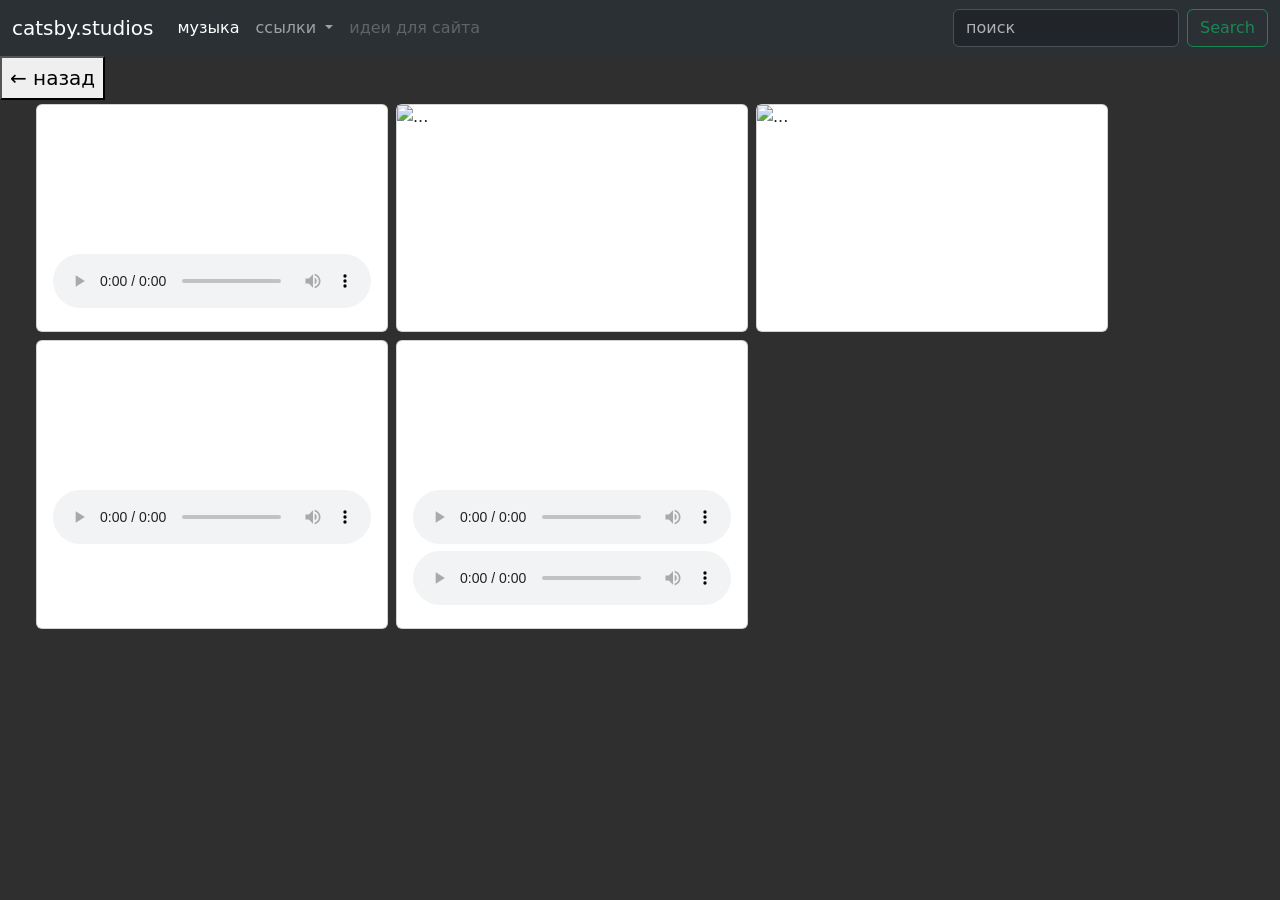
==== main/unreleased.html @ 5673c03b "Create unreleased.html" ====
<!doctype html>
<html lang="en">
  <head>
    <meta charset="utf-8" />
    <meta name="viewport" content="width=device-width, initial-scale=1" />
    <title>Bootstrap demo</title>
    <link href="/catsby.studios/index.css" rel="stylesheet" />
    <link
      href="https://cdn.jsdelivr.net/npm/bootstrap@5.3.8/dist/css/bootstrap.min.css"
      rel="stylesheet"
      integrity="sha384-sRIl4kxILFvY47J16cr9ZwB07vP4J8+LH7qKQnuqkuIAvNWLzeN8tE5YBujZqJLB"
      crossorigin="anonymous"
    />
  </head>
  <body style="background: rgb(47, 47, 47);">
    <div class="main" style="background-color: rgb(47, 47, 47);">
      <nav class="navbar navbar-expand-lg bg-body-tertiary" data-bs-theme="dark">
        <div class="container-fluid">
          <a class="navbar-brand" href="#">catsby.studios</a>
          <button
            class="navbar-toggler"
            type="button"
            data-bs-toggle="collapse"
            data-bs-target="#navbarSupportedContent"
            aria-controls="navbarSupportedContent"
            aria-expanded="false"
            aria-label="Toggle navigation"
          >
            <span class="navbar-toggler-icon"></span>
          </button>
          <div class="collapse navbar-collapse" id="navbarSupportedContent">
            <ul class="navbar-nav me-auto mb-2 mb-lg-0">
              <li class="nav-item">
                <a class="nav-link active" aria-current="page" href="index.html"
                  >музыка</a
                >
              </li>
              <li class="nav-item dropdown">
                <a
                  class="nav-link dropdown-toggle"
                  href="#"
                  role="button"
                  data-bs-toggle="dropdown"
                  aria-expanded="false"
                >
                  ссылки
                </a>
                <ul class="dropdown-menu">
                  <li>
                    <a class="dropdown-item" href="https://band.link/LLnOx"
                      >альбомы</a
                    >
                  </li>
                  <li><hr class="dropdown-divider" /></li>
                  <li>
                    <a class="dropdown-item" href="https://t.me/catsby_studios"
                      >телеграмм</a
                    >
                  </li>
                </ul>
              </li>
              <li class="nav-item">
                <a class="nav-link disabled" aria-disabled="true"
                  >идеи для сайта</a
                >
              </li>
            </ul>
            <form class="d-flex" role="search">
              <input
                class="form-control me-2"
                onkeyup="searchie()"
                type="search"
                placeholder="поиск"
                aria-label="Search"
              />
              <button class="btn btn-outline-success" type="submit">
                Search
              </button>
            </form>
          </div>
        </div>
      </nav>
        <div class="div">
          <a href="/catsby.studios/index.html">
            <button class="btn2 p-1">
              <h5 class="txt m-1">←      назад</h5>
            </button>
          </a>  
        </div>
        <ul class="tracks d-flex align-content-end flex-wrap">
          <div class="card m-1" style="width: 22rem;">
                <div class="card-body">
                  <h1 class="card-title" style="color: white;">untitled</h5>
                  <h4 class="card-title-2" style="color: white;">dancatsby</h5>
                  <p class="card-text" style="color: white;">
                      вышел в тг 15 февраля ↓
                  </p>
                  <audio controls class="audio w-100">
                    <source src="/catsby.studios/unrealeased/untitled.mp3" type="audio/wav">
                  </audio>
                </div>
          </div>
          <div class="card m-1" style="width: 22rem">
            <img src="/catsby.studios/img/warn.png" class="card-img-top2" height="100%" alt="..." />
          <div class="car" style="color: white;">
          </div>
          </div>
          <div class="card m-1" style="width: 22rem">
            <img src="/catsby.studios/img/warn2.png" class="card-img-top2" height="100%" alt="..." />
          <div class="car" style="color: white;">
          </div>
          </div>
          <div class="card m-1" style="width: 22rem;">
                <div class="card-body">
                  <h1 class="card-title" style="color: white;">depth</h5>
                  <h4 class="card-title-2" style="color: white;">dancatsby</h5>
                  <p class="card-text" style="color: white;">
                      вышел в тг 22 января 2025 ↓
                  </p>
                  <audio controls class="audio w-100">
                    <source src="/catsby.studios/unrealeased/depth.mp3" type="audio/wav">
                  </audio>
                </div>
          </div>
          <div class="card m-1" style="width: 22rem;">
                <div class="card-body">
                  <h1 class="card-title" style="color: white;">project 20</h5>
                  <h4 class="card-title-2" style="color: white;">dancatsby</h5>
                  <p class="card-text" style="color: white;">
                      вышел в тг 26 октября 2025 ↓
                  </p>
                  <audio controls class="audio w-100">
                    <source src="/catsby.studios/unrealeased/Project_20.mp3" type="audio/mpeg">
                    братуха у тебя браузер не поддерживает аудиофайлы короче да
                  </audio>
                  <audio controls class="audio w-100">
                    <source src="/catsby.studios/unrealeased/Project_20_2.mp3" type="audio/mpeg">
                    братуха у тебя браузер не поддерживает аудиофайлы короче да
                  </audio>
                </div>
          </div>
        </ul>
      </div>
    </div>
    <script
      src="https://cdn.jsdelivr.net/npm/bootstrap@5.3.8/dist/js/bootstrap.bundle.min.js"
      integrity="sha384-FKyoEForCGlyvwx9Hj09JcYn3nv7wiPVlz7YYwJrWVcXK/BmnVDxM+D2scQbITxI"
      crossorigin="anonymous"
    ></script>
    <script
      src="script.js"
      
    ></script>
  </body>
</html>
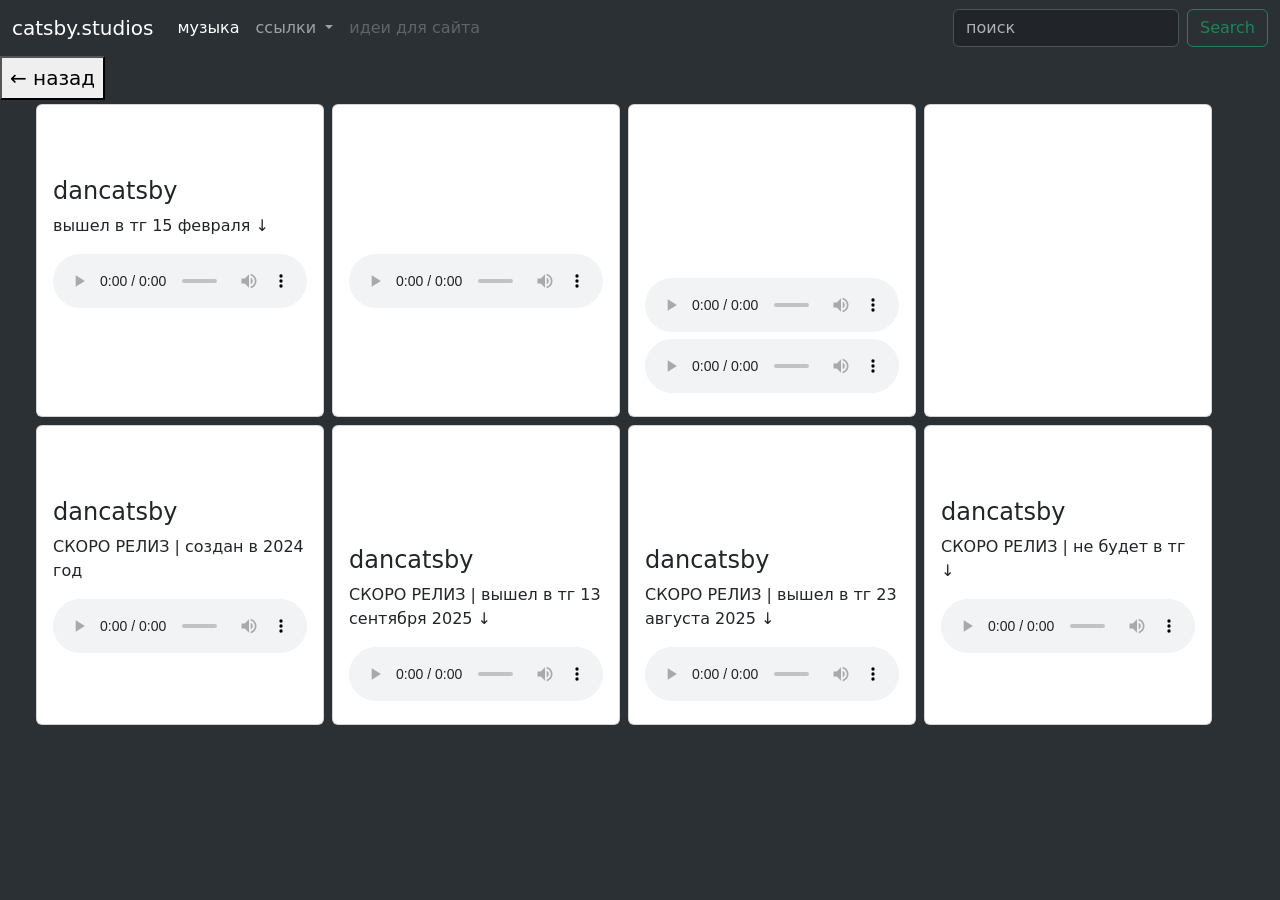
==== commit b02c925a: "Update unreleased.html" ====
--- a/main/unreleased.html
+++ b/main/unreleased.html
@@ -12,8 +12,8 @@
       crossorigin="anonymous"
     />
   </head>
-  <body style="background: rgb(47, 47, 47);">
-    <div class="main" style="background-color: rgb(47, 47, 47);">
+  <body style="background-color: #2B3035;">
+    <div class="main" style="background-color: #2B3035;">
       <nav class="navbar navbar-expand-lg bg-body-tertiary" data-bs-theme="dark">
         <div class="container-fluid">
           <a class="navbar-brand" href="#">catsby.studios</a>
@@ -87,12 +87,12 @@
             </button>
           </a>  
         </div>
-        <ul class="tracks d-flex align-content-end flex-wrap">
-          <div class="card m-1" style="width: 22rem;">
-                <div class="card-body">
-                  <h1 class="card-title" style="color: white;">untitled</h5>
-                  <h4 class="card-title-2" style="color: white;">dancatsby</h5>
-                  <p class="card-text" style="color: white;">
+        <ul class="tracks d-flex align-content-end flex-wrap" style="margin-right: 30px;">
+          <div class="card m-1" style="width: 18rem;">
+                <div class="card-body">
+                  <h1 style="color: white;" class="card-title">untitled</h5>
+                  <h4 class="card-title-2">dancatsby</h5>
+                  <p class="card-text">
                       вышел в тг 15 февраля ↓
                   </p>
                   <audio controls class="audio w-100">
@@ -100,17 +100,7 @@
                   </audio>
                 </div>
           </div>
-          <div class="card m-1" style="width: 22rem">
-            <img src="/catsby.studios/img/warn.png" class="card-img-top2" height="100%" alt="..." />
-          <div class="car" style="color: white;">
-          </div>
-          </div>
-          <div class="card m-1" style="width: 22rem">
-            <img src="/catsby.studios/img/warn2.png" class="card-img-top2" height="100%" alt="..." />
-          <div class="car" style="color: white;">
-          </div>
-          </div>
-          <div class="card m-1" style="width: 22rem;">
+          <div class="card m-1" style="width: 18rem;">
                 <div class="card-body">
                   <h1 class="card-title" style="color: white;">depth</h5>
                   <h4 class="card-title-2" style="color: white;">dancatsby</h5>
@@ -122,7 +112,7 @@
                   </audio>
                 </div>
           </div>
-          <div class="card m-1" style="width: 22rem;">
+          <div class="card m-1" style="width: 18rem;">
                 <div class="card-body">
                   <h1 class="card-title" style="color: white;">project 20</h5>
                   <h4 class="card-title-2" style="color: white;">dancatsby</h5>
@@ -136,6 +126,67 @@
                   <audio controls class="audio w-100">
                     <source src="/catsby.studios/unrealeased/Project_20_2.mp3" type="audio/mpeg">
                     братуха у тебя браузер не поддерживает аудиофайлы короче да
+                  </audio>
+                </div>
+          </div>
+          <div class="card m-1" style="width: 18rem;">
+                <img src="/catsby.studios/img/catsby-star.png" alt="">
+                <div class="card-body">
+                  <h1 class="card-title" style="color: white;"></h5>
+                  <h4 class="card-title-2" style="color: white;">dancatsby</h5>
+                  <p class="card-text" style="color: white;">
+                       возможная обложка для будущего альбомы
+                  </p>
+                </div>
+          </div>
+          <div class="card m-1" style="width: 18rem;">
+                <div class="card-body">
+                  <h1 style="color: white;" class="card-title">lost data</h5>
+                  <h4 class="card-title-2">dancatsby</h5>
+                  <p class="card-text">
+                      СКОРО РЕЛИЗ | создан в 2024 год
+                  </p>
+                  <audio controls class="audio w-100">
+                    <source src="/catsby.studios/unrealeased/lost data.mp3" type="audio/mpeg">
+                  </audio>
+                </div>
+          </div>
+          <div class="card m-1" style="width: 18rem;">
+                <div class="card-body">
+                  <h1 style="color: white;" class="card-title">calm tense II</h5>
+                  <h4 class="card-title-2">dancatsby</h5>
+                  <p class="card-text">
+                      СКОРО РЕЛИЗ |
+                      вышел в тг 13 сентября 2025 ↓
+                  </p>
+                  <audio controls class="audio w-100">
+                    <source src="/catsby.studios/unrealeased/bagati_v2.mp3" type="audio/mpeg">
+                  </audio>
+                </div>
+          </div>
+          <div class="card m-1" style="width: 18rem;">
+                <div class="card-body">
+                  <h1 style="color: white;" class="card-title">oi mama prishla</h5>
+                  <h4 class="card-title-2">dancatsby</h5>
+                  <p class="card-text">
+                      СКОРО РЕЛИЗ |
+                      вышел в тг 23 августа 2025 ↓
+                  </p>
+                  <audio controls class="audio w-100">
+                    <source src="/catsby.studios/unrealeased/bagati_v2.mp3" type="audio/mpeg">
+                  </audio>
+                </div>
+          </div>
+          <div class="card m-1" style="width: 18rem;">
+                <div class="card-body">
+                  <h1 style="color: white;" class="card-title">unstable</h5>
+                  <h4 class="card-title-2">dancatsby</h5>
+                  <p class="card-text">
+                      СКОРО РЕЛИЗ |
+                      не будет в тг ↓
+                  </p>
+                  <audio controls class="audio w-100">
+                    <source src="/catsby.studios/unrealeased/Project_66.wav" type="audio/wav">
                   </audio>
                 </div>
           </div>
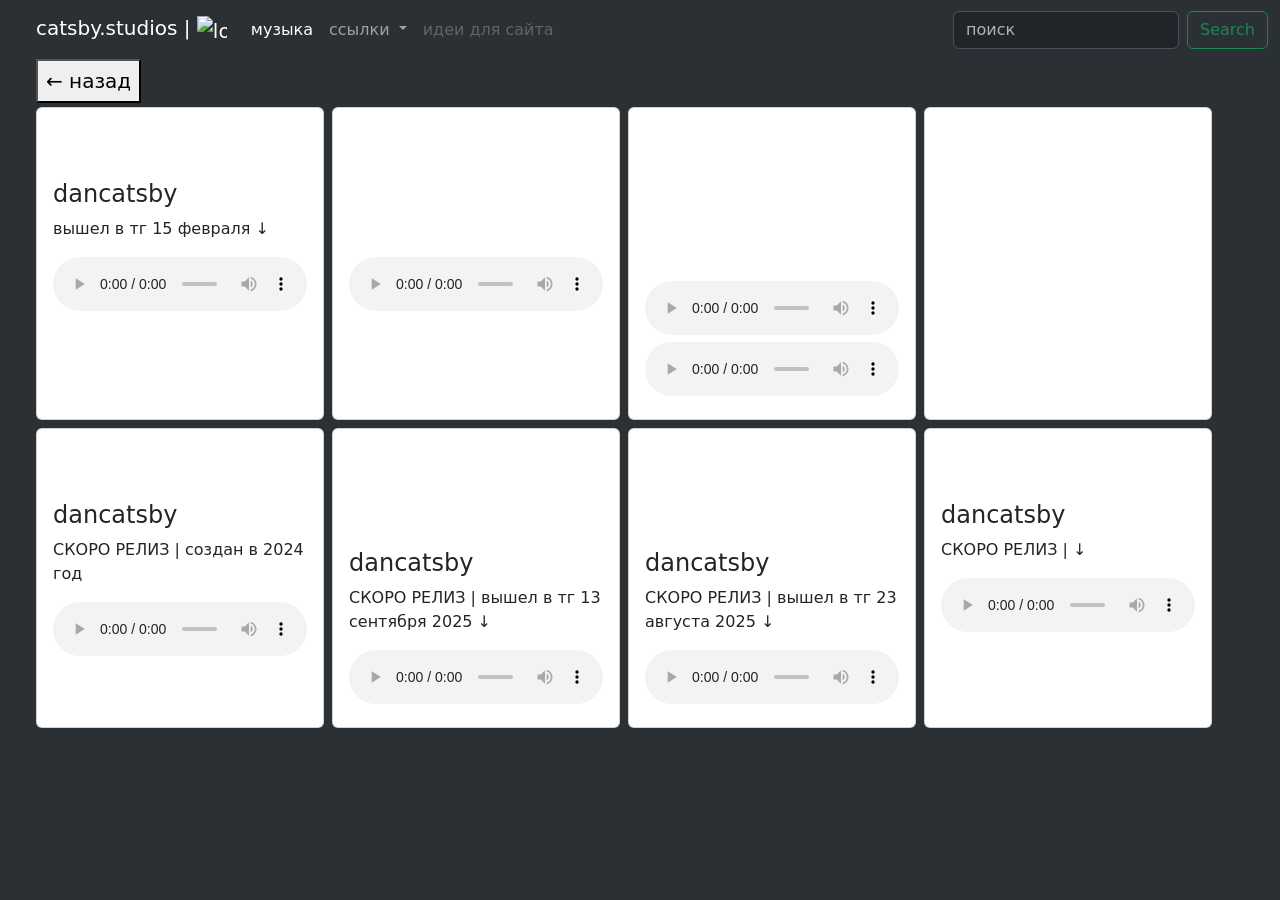
==== commit 1b1aa875: "Update unreleased.html" ====
--- a/main/unreleased.html
+++ b/main/unreleased.html
@@ -16,7 +16,12 @@
     <div class="main" style="background-color: #2B3035;">
       <nav class="navbar navbar-expand-lg bg-body-tertiary" data-bs-theme="dark">
         <div class="container-fluid">
-          <a class="navbar-brand" href="#">catsby.studios</a>
+          <a 
+            class="navbar-brand"
+            style="padding-left: 24px;"
+            href="index.html">catsby.studios | 
+            <img class="d-inline-block align-text-top" src="/catsby.studios/img/catsby-star.png" width="30" alt="logo">
+          </a>
           <button
             class="navbar-toggler"
             type="button"
@@ -31,7 +36,7 @@
           <div class="collapse navbar-collapse" id="navbarSupportedContent">
             <ul class="navbar-nav me-auto mb-2 mb-lg-0">
               <li class="nav-item">
-                <a class="nav-link active" aria-current="page" href="index.html"
+                <a class="nav-link active" aria-current="page" href="#"
                   >музыка</a
                 >
               </li>
@@ -80,7 +85,7 @@
           </div>
         </div>
       </nav>
-        <div class="div">
+        <div class="div" style="padding-left: 36px;">
           <a href="/catsby.studios/index.html">
             <button class="btn2 p-1">
               <h5 class="txt m-1">←      назад</h5>
@@ -130,12 +135,10 @@
                 </div>
           </div>
           <div class="card m-1" style="width: 18rem;">
-                <img src="/catsby.studios/img/catsby-star.png" alt="">
-                <div class="card-body">
-                  <h1 class="card-title" style="color: white;"></h5>
-                  <h4 class="card-title-2" style="color: white;">dancatsby</h5>
+                <img src="/catsby.studios/img/catsby-star2.png" alt="">
+                <div class="card-body">
                   <p class="card-text" style="color: white;">
-                       возможная обложка для будущего альбомы
+                      обложка для след. альбома
                   </p>
                 </div>
           </div>
@@ -183,7 +186,7 @@
                   <h4 class="card-title-2">dancatsby</h5>
                   <p class="card-text">
                       СКОРО РЕЛИЗ |
-                      не будет в тг ↓
+                      ↓
                   </p>
                   <audio controls class="audio w-100">
                     <source src="/catsby.studios/unrealeased/Project_66.wav" type="audio/wav">
@@ -198,9 +201,5 @@
       integrity="sha384-FKyoEForCGlyvwx9Hj09JcYn3nv7wiPVlz7YYwJrWVcXK/BmnVDxM+D2scQbITxI"
       crossorigin="anonymous"
     ></script>
-    <script
-      src="script.js"
-      
-    ></script>
   </body>
 </html>
